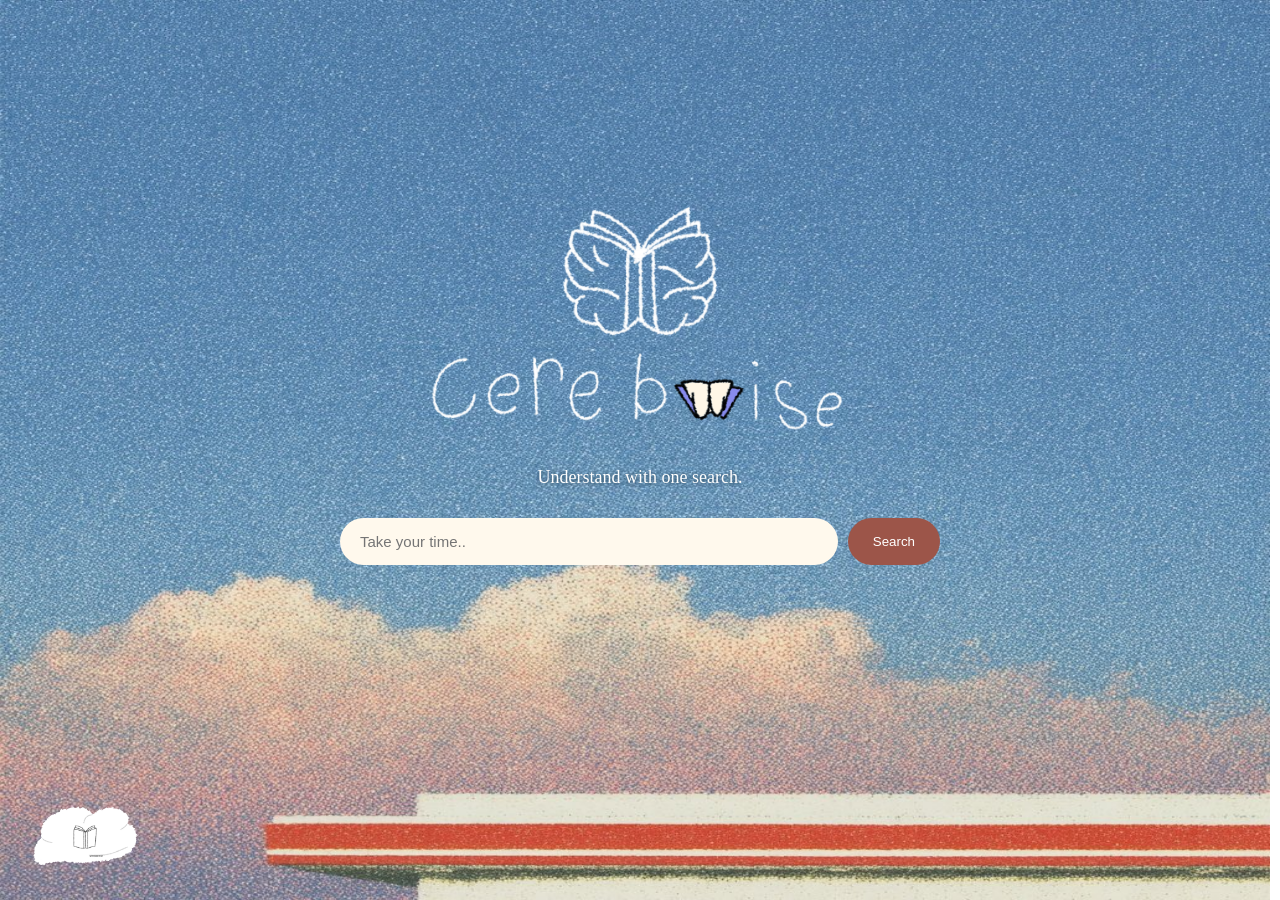
==== index.html @ b10c59fb "Rename HomePage.html to index.html" ====
<!DOCTYPE html>
<html>
<head>
    <title>Cerebwise</title>
    <link rel="stylesheet" href="style.css">
</head>

<body>

    <main class="hero">
        <img src="CEREBWISELOGO.png" alt="Cerebwise">

        <p>
            Understand with one search.
        </p>

        <div class="search-container">
            <input
                type="text"
                placeholder="Take your time.."
            >
            <button type="button">Search</button>
        </div>
    </main>

    <div class="mode-picker" id="mode-picker">
        <button
            class="mode-trigger"
            id="mode-trigger"
            type="button"
            aria-label="Choose a mode. Current mode: Wisdom Library"
            aria-expanded="false"
            aria-controls="mode-choices"
        >
            <img class="mode-button-image" src="ModeButton.png" alt="">
            <img
                class="current-mode-image"
                id="current-mode-image"
                src="WisdomLibraryMode.png"
                alt=""
            >
        </button>

        <div class="mode-connector" aria-hidden="true">
            <span class="mode-connector-vertical"></span>
            <span class="mode-connector-horizontal"></span>
        </div>

        <div class="mode-choices" id="mode-choices" aria-label="Choose a mode" inert>
            <button
                class="mode-choice is-selected"
                type="button"
                data-mode="Wisdom Library"
                data-image="WisdomLibraryMode.png"
                aria-pressed="true"
            >
                <img src="WisdomLibraryMode.png" alt="">
                <span>Wisdom Library</span>
            </button>
            <button
                class="mode-choice"
                type="button"
                data-mode="Simplicity"
                data-image="SimplicityMode.png"
                aria-pressed="false"
            >
                <img src="SimplicityMode.png" alt="">
                <span>Simplicity</span>
            </button>
            <button
                class="mode-choice"
                type="button"
                data-mode="Different Perspectives"
                data-image="DifferentPerspectivesMode.png"
                aria-pressed="false"
            >
                <img src="DifferentPerspectivesMode.png" alt="">
                <span>Different Perspectives</span>
            </button>
        </div>
    </div>

    <script>
        const modePicker = document.querySelector("#mode-picker");
        const modeTrigger = document.querySelector("#mode-trigger");
        const currentModeImage = document.querySelector("#current-mode-image");
        const modeChoices = document.querySelector("#mode-choices");
        const choices = document.querySelectorAll(".mode-choice");

        function setModePickerOpen(isOpen) {
            modePicker.classList.toggle("is-open", isOpen);
            modeTrigger.setAttribute("aria-expanded", String(isOpen));
            modeChoices.inert = !isOpen;
        }

        modeTrigger.addEventListener("click", () => {
            setModePickerOpen(modeTrigger.getAttribute("aria-expanded") !== "true");
        });

        choices.forEach((choice) => {
            choice.addEventListener("click", () => {
                const mode = choice.dataset.mode;
                const image = choice.dataset.image;

                currentModeImage.src = image;
                modeTrigger.setAttribute("aria-label", `Choose a mode. Current mode: ${mode}`);
                choices.forEach((item) => {
                    const isSelected = item === choice;
                    item.classList.toggle("is-selected", isSelected);
                    item.setAttribute("aria-pressed", String(isSelected));
                });
                setModePickerOpen(false);
            });
        });

        document.addEventListener("keydown", (event) => {
            if (event.key === "Escape") {
                setModePickerOpen(false);
                modeTrigger.focus();
            }
        });

        document.addEventListener("click", (event) => {
            if (!modePicker.contains(event.target)) {
                setModePickerOpen(false);
            }
        });
    </script>
</body>
</html>
---- style.css ----
* {
    box-sizing: border-box;
}

body {
    margin: 0;
    min-height: 100vh;

    background-image: url("Background.jpg");

    background-size: 1270px 900px;
    background-position: center;
    background-repeat: no-repeat;
    background-position: 0% 90%;
}

.hero {
    min-height: 100vh;

    display: flex;
    flex-direction: column;
    align-items: center;
    justify-content: center;

    padding: 40px 20px;
    padding-bottom: 180px;
    text-align: center;
}

.hero img {
    display: block;
    width: min(420px, 85vw);
    height: auto;
    margin-bottom: 18px;
}

p {
    color: white;
    font-size: 18px;
    margin-bottom: 30px;

    text-shadow: 0 1px 5px #29465c;
}

.search-container {
    display: flex;
    gap: 10px;
    width: min(600px, 90%);
}

input {
    flex: 1;
    min-width: 0;
    padding: 15px 20px;

    border: none;
    border-radius: 25px;

    background-color: #fff9ed;
    color: #31081F;
    font-size: 15px;
}

button {
    padding: 15px 25px;

    border: none;
    border-radius: 25px;

    background-color: #9c5549;
    color: white;
    cursor: pointer;
}

.mode-picker {
    position: fixed;
    z-index: 2;
    bottom: 22px;
    left: 22px;
    width: 126px;
    height: 82px;
}

.mode-trigger {
    position: absolute;
    inset: 0;
    width: 100%;
    height: 100%;
    padding: 0;
    border: 0;
    background: transparent;
}

.mode-button-image {
    display: block;
    width: 100%;
    height: 100%;
    object-fit: contain;
}

.current-mode-image {
    position: absolute;
    top: 50%;
    left: 50%;
    width: 32px;
    height: 32px;
    object-fit: contain;
    transform: translate(-50%, -50%);
}

.mode-trigger:focus-visible,
.mode-choice:focus-visible {
    outline: 2px solid #fff9ed;
    outline-offset: 3px;
}

.mode-connector {
    position: absolute;
    inset: 0;
    pointer-events: none;
}

.mode-connector-vertical,
.mode-connector-horizontal {
    position: absolute;
    display: block;
    background: #fff9ed;
    box-shadow: 0 0 5px rgb(41 70 92 / 70%);
}

.mode-connector-vertical {
    left: 62px;
    bottom: 76px;
    width: 1px;
    height: 68px;
    transform: scaleY(0);
    transform-origin: bottom;
    transition: transform 220ms ease;
}

.mode-connector-horizontal {
    left: 62px;
    bottom: 144px;
    width: min(360px, calc(100vw - 112px));
    height: 1px;
    transform: scaleX(0);
    transform-origin: left;
    transition: transform 260ms ease 180ms;
}

.mode-choices {
    position: absolute;
    left: 74px;
    bottom: 158px;
    display: flex;
    gap: 10px;
    width: min(360px, calc(100vw - 112px));
    opacity: 0;
    pointer-events: none;
    transform: translateY(8px);
    transition: opacity 180ms ease, transform 180ms ease;
}

.mode-choice {
    display: flex;
    flex: 1;
    min-width: 0;
    min-height: 76px;
    flex-direction: column;
    align-items: center;
    justify-content: center;
    gap: 6px;
    padding: 8px 5px;
    border: 1px solid rgb(255 249 237 / 75%);
    border-radius: 12px;
    background: rgb(255 249 237 / 92%);
    color: #31081f;
    font-size: 12px;
    line-height: 1.2;
    text-align: center;
    box-shadow: 0 2px 8px rgb(41 70 92 / 30%);
}

.mode-choice img {
    display: block;
    width: 30px;
    height: 30px;
    object-fit: contain;
}

.mode-choice.is-selected {
    border-color: #9c5549;
    box-shadow: 0 0 0 2px #9c5549, 0 2px 8px rgb(41 70 92 / 30%);
}

.mode-picker.is-open .mode-connector-vertical {
    transform: scaleY(1);
}

.mode-picker.is-open .mode-connector-horizontal {
    transform: scaleX(1);
}

.mode-picker.is-open .mode-choices {
    opacity: 1;
    pointer-events: auto;
    transform: translateY(0);
    transition-delay: 320ms;
}

@media (prefers-reduced-motion: reduce) {
    .mode-connector-vertical,
    .mode-connector-horizontal,
    .mode-choices {
        transition-duration: 0.01ms;
        transition-delay: 0ms;
    }
}
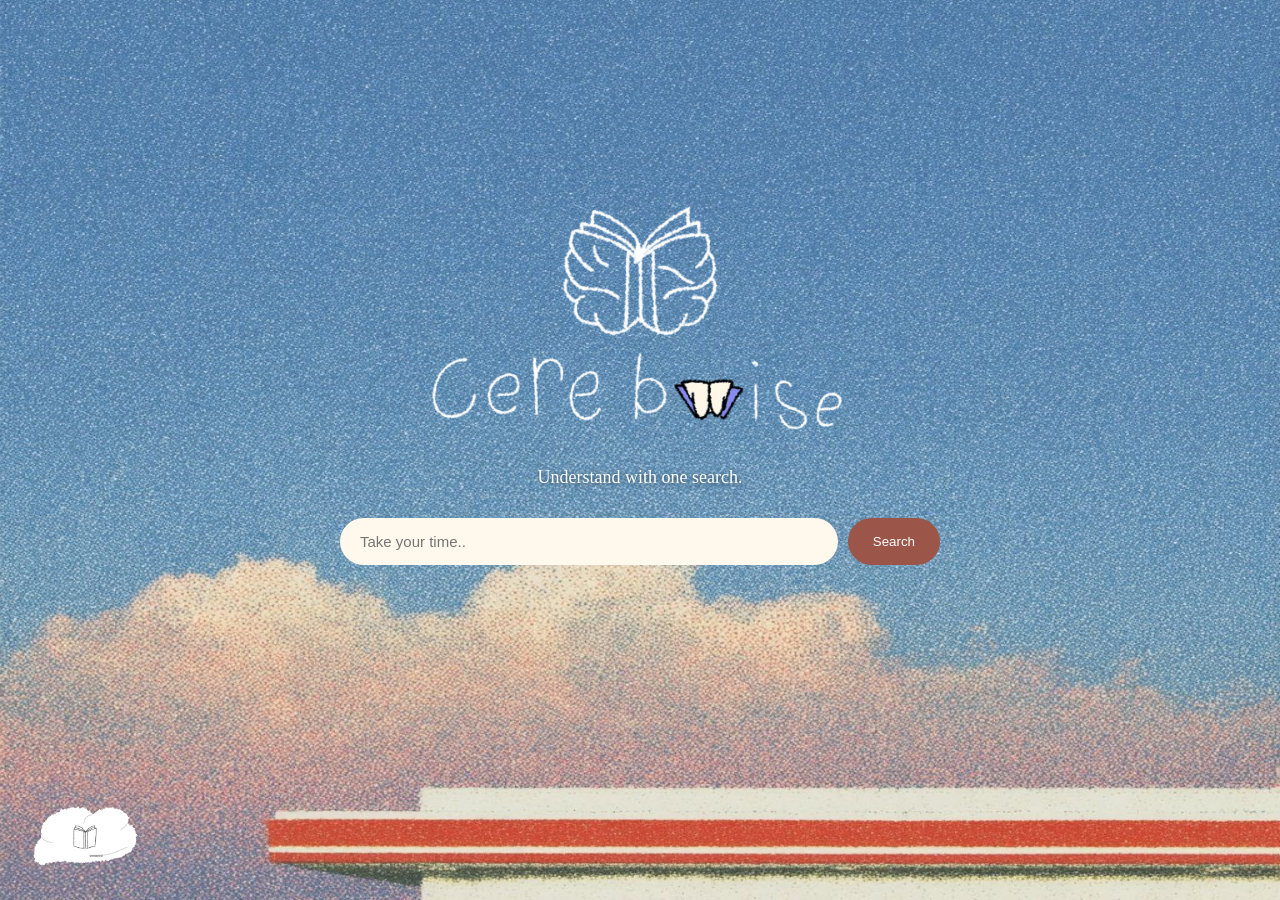
==== commit cd78c2b9: "Refactor HTML structure and include external script" ====
--- a/index.html
+++ b/index.html
@@ -1,6 +1,8 @@
 <!DOCTYPE html>
-<html>
+<html lang="en">
 <head>
+    <meta charset="UTF-8">
+    <meta name="viewport" content="width=device-width, initial-scale=1">
     <title>Cerebwise</title>
     <link rel="stylesheet" href="style.css">
 </head>
@@ -14,13 +16,19 @@
             Understand with one search.
         </p>
 
-        <div class="search-container">
-            <input
-                type="text"
+        <form class="search-container" id="search-form">
+            <label class="visually-hidden" for="SearchInp">Search question</label>
+            <input id="SearchInp" class="inp" type="text"
                 placeholder="Take your time.."
-            >
-            <button type="button">Search</button>
-        </div>
+                aria-required="true"
+                aria-describedby="search-error search-status"
+                aria-invalid="false">
+
+            <button id="Search" type="submit" aria-describedby="search-status">Search</button>
+
+        </form>
+        <p class="search-message search-error" id="search-error" role="alert" hidden></p>
+        <p class="search-message" id="search-status" role="status" aria-live="polite" hidden></p>
     </main>
 
     <div class="mode-picker" id="mode-picker">
@@ -80,51 +88,7 @@
         </div>
     </div>
 
-    <script>
-        const modePicker = document.querySelector("#mode-picker");
-        const modeTrigger = document.querySelector("#mode-trigger");
-        const currentModeImage = document.querySelector("#current-mode-image");
-        const modeChoices = document.querySelector("#mode-choices");
-        const choices = document.querySelectorAll(".mode-choice");
+    <script src="Index.js"></script>
+</body>
 
-        function setModePickerOpen(isOpen) {
-            modePicker.classList.toggle("is-open", isOpen);
-            modeTrigger.setAttribute("aria-expanded", String(isOpen));
-            modeChoices.inert = !isOpen;
-        }
-
-        modeTrigger.addEventListener("click", () => {
-            setModePickerOpen(modeTrigger.getAttribute("aria-expanded") !== "true");
-        });
-
-        choices.forEach((choice) => {
-            choice.addEventListener("click", () => {
-                const mode = choice.dataset.mode;
-                const image = choice.dataset.image;
-
-                currentModeImage.src = image;
-                modeTrigger.setAttribute("aria-label", `Choose a mode. Current mode: ${mode}`);
-                choices.forEach((item) => {
-                    const isSelected = item === choice;
-                    item.classList.toggle("is-selected", isSelected);
-                    item.setAttribute("aria-pressed", String(isSelected));
-                });
-                setModePickerOpen(false);
-            });
-        });
-
-        document.addEventListener("keydown", (event) => {
-            if (event.key === "Escape") {
-                setModePickerOpen(false);
-                modeTrigger.focus();
-            }
-        });
-
-        document.addEventListener("click", (event) => {
-            if (!modePicker.contains(event.target)) {
-                setModePickerOpen(false);
-            }
-        });
-    </script>
-</body>
 </html>
--- a/style.css
+++ b/style.css
@@ -8,10 +8,9 @@
 
     background-image: url("Background.jpg");
 
-    background-size: 1270px 900px;
-    background-position: center;
+    background-size: 100vw calc(100vh + 50px);
+    background-position: center -50px;
     background-repeat: no-repeat;
-    background-position: 0% 90%;
 }
 
 .hero {
@@ -70,6 +69,43 @@
     background-color: #9c5549;
     color: white;
     cursor: pointer;
+}
+
+button:focus-visible,
+input:focus-visible {
+    outline: 2px solid #fff9ed;
+    outline-offset: 3px;
+}
+
+.visually-hidden {
+    position: absolute;
+    width: 1px;
+    height: 1px;
+    padding: 0;
+    margin: -1px;
+    overflow: hidden;
+    clip: rect(0, 0, 0, 0);
+    white-space: nowrap;
+    border: 0;
+}
+
+.search-message {
+    width: min(600px, 90%);
+    min-height: 1.4em;
+    margin: 10px 0 0;
+    color: #fff9ed;
+    font-size: 14px;
+    text-shadow: 0 1px 5px #29465c;
+}
+
+.search-error {
+    color: #fff9ed;
+    font-weight: 700;
+}
+
+.search-container button:disabled {
+    cursor: wait;
+    opacity: 0.8;
 }
 
 .mode-picker {
@@ -215,4 +251,4 @@
         transition-duration: 0.01ms;
         transition-delay: 0ms;
     }
-}+}
